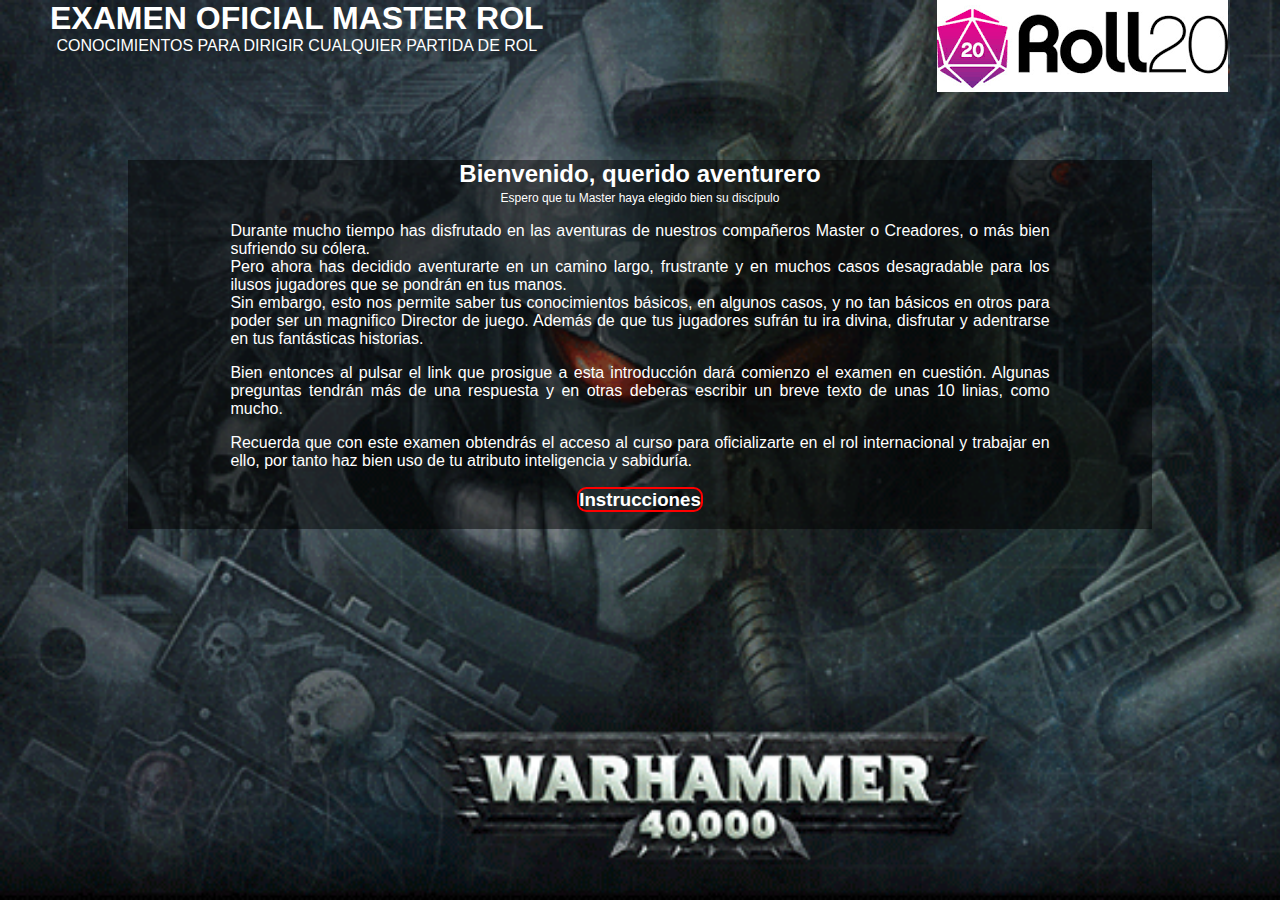
==== Ejercicio14/index.html @ a0049beb "Proyecto examen con correccion" ====
<!DOCTYPE html>
<html>
    <head>
        <title>Formulario: examen</title>
        <meta charset="utf-8">
        <link rel = "stylesheet" type = "text/css" href = "css/style.css">
    </head>
    <body>
        <header>
            <div id = "header">
                <h1>Examen Oficial Master Rol</h1>
                <span>Conocimientos para dirigir cualquier partida de Rol</span>
            </div>
            <div id = "logo">
                <img src = "images/logo.png">
            </div>
        </header>
        <div id = "Presentacion">
            <div id = "titulo">
                <h2>Bienvenido, querido aventurero</h2>
                <span>Espero que tu Master haya elegido bien su discípulo</span>
            </div>
            <div id="Exposicion">
                <p>Durante mucho tiempo has disfrutado en las aventuras de nuestros compañeros Master o Creadores, o más bien sufriendo su cólera.<br>
                    Pero ahora has decidido aventurarte en un camino largo, frustrante y en muchos casos desagradable
                    para los ilusos jugadores que se pondrán en tus manos.<br>
                    Sin embargo, esto nos permite saber tus conocimientos básicos, en algunos casos, y no tan básicos en otros
                    para poder ser un magnifico Director de juego. Además de que tus jugadores sufrán tu ira divina,
                    disfrutar y adentrarse en tus fantásticas historias.</p>
                <p>
                    Bien entonces al pulsar el link que prosigue a esta introducción dará comienzo el
                    examen en cuestión. Algunas preguntas tendrán más de una respuesta y en otras deberas escribir 
                    un breve texto de unas 10 linias, como mucho.</p>
                <p> Recuerda que con este examen obtendrás el acceso al curso
                    para oficializarte en el rol internacional y trabajar en ello,
                    por tanto haz bien uso de tu atributo inteligencia y sabiduría.
                </p>
            </div>
            <div id="ins">
                <h3><a href = "Instrucciones.html">Instrucciones</a></h3>
            </div>
        </div>
    
    </body>
</html>
---- Ejercicio14/css/style.css ----
body{
    background-image: url("../images/warhammer-40000.gif");
    background-repeat: no-repeat;
    background-attachment: fixed;
    background-size: cover;
    font-family: Arial, Helvetica, sans-serif;
    margin: 0;
    color: white;
}

header{
    margin:0;
}
#header{
    float: left;
    width: auto;
    display: block;
    margin: 0 50px;
    text-align: center;
}
#logo{
    float: right;
    width: auto;
    display: block;
    margin: 0 50px;
    text-align: center;
}
#header h1{
    text-transform: uppercase;
    margin: 0;
}
#header span{
    text-transform: uppercase;
}

#Presentacion, #todo, #Final{
    text-align: center;
    position: relative;
    float: left;
    margin: 5% 10%;
    background-color:rgba(0, 0, 0, 0.5);
    width: 80%;
}
#Presentacion #titulo h2{
    margin: 0;
    
}
#Presentacion #titulo span{
    font-size: 0.75em;
}

#Exposicion, #Master, #instrucciones, #informacion, #Despedida{
    text-align: justify;
    width: 80%;
    margin: auto;
}
#ins{
    width:20%;
    text-align: center;
    margin:auto;

}
#ins h3 a{
    text-align: center;
    text-decoration: none;
    border: solid 2px red; 
    border-radius: 0.5em;
}

#ins h3 a:link{
    color:white;
}
#ins h3 a:hover{
    background-color: red;
}
#ins h3 a:visited{
    color: white;
}

#Formulario{
    text-align: center;
    position: relative;
    float: left;
    margin: 1% 10% 5% 10%;
    text-decoration: none;
}

#pregunta1, #pregunta2, #pregunta3, #pregunta4, #pregunta5, #pregunta6, #pregunta7, #pregunta8, #pregunta9, #pregunta10{
    text-align: justify;
    width: 80%;
    margin: 0 152.250px 2% 152.34px;
    background-color:rgba(0, 0, 0, 0.5);
    
}
#pregunta1 ul, #pregunta2 ul, #pregunta3 ul, #pregunta7 ul, #pregunta9 ul, #pregunta10 ul, #personal ul, #adicional ul{
    list-style: none;

}
#pregunta2 #video{
    text-align: center;
}
footer{
    text-align: center;
    display: inline-block;
    width: 100%;
    margin:25% 0 0 0 ;
    background-color:rgba(0, 0, 0, 0.5);
}
footer p{
    width: 30%;
    margin:0;
    display: inline-block;
}

#personal, #adicional{
    display: inline-block;
    margin: 0 5%;

}
footer #personal ul li{
    margin: 5% 0;
}
footer #adicional ul li{
    margin: 15.031px 0;
    width: 100%;

}
footer ul li a{
    text-decoration: none;
    color: aliceblue;
}
#adicional ul li a{
    border: solid 2px red;
    border-radius: 0.5em;
    padding: 5% 0;
}
#personal ul li a:hover{
    color: red;
}
#adicional ul li a:hover{
    background-color: red;
}
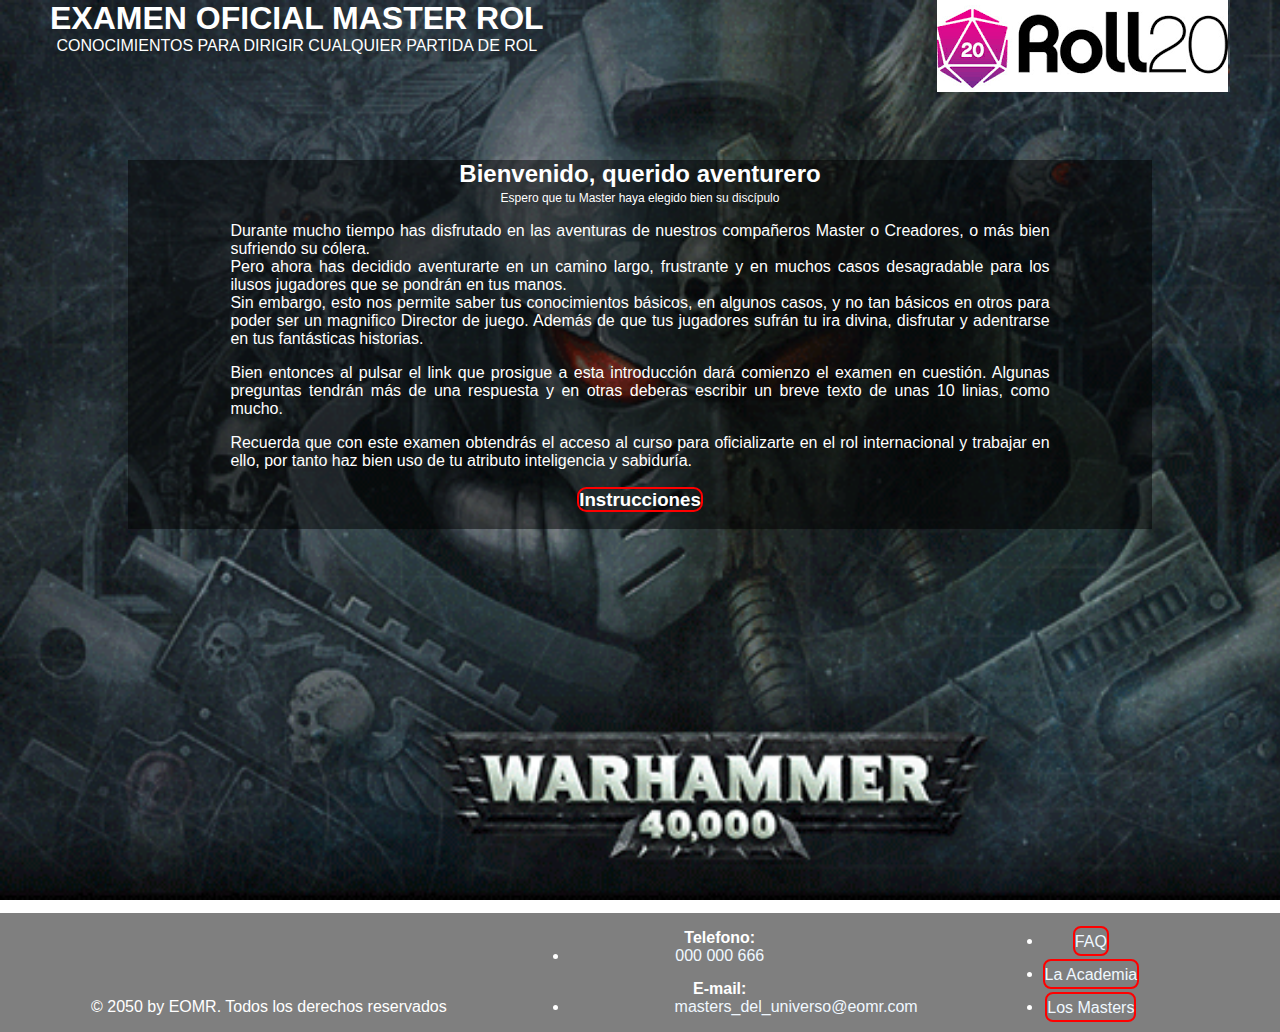
==== commit 45032830: "css actualizado" ====
--- a/Ejercicio14/index.html
+++ b/Ejercicio14/index.html
@@ -40,6 +40,39 @@
                 <h3><a href = "Instrucciones.html">Instrucciones</a></h3>
             </div>
         </div>
-    
+        <footer>
+            <div>
+                <p>&copy; 2050 by EOMR. Todos los derechos reservados</p>
+                <div id="personal">
+                    <ul>
+                        <li>
+                            <p>
+                                <strong>Telefono:</strong>
+                                <a href="tel:000000666">000 000 666</a>
+                            </p>
+                        </li>
+                        <li>
+                            <p>
+                                <strong>E-mail:</strong>
+                                <a href="mailto:masters_del_universo@eomr.com">masters_del_universo@eomr.com</a>
+                            </p>
+                        </li>
+                    </ul>
+                </div>
+                <div id="adicional">
+                    <ul>
+                        <li>
+                            <a href="">FAQ</a>
+                        </li>
+                        <li>
+                            <a href="#">La Academia</a>
+                        </li>
+                        <li>
+                            <a href="?">Los Masters</a>
+                        </li>
+                    </ul>
+                </div>
+            </div>
+        </footer>
     </body>
 </html>--- a/Ejercicio14/css/style.css
+++ b/Ejercicio14/css/style.css
@@ -78,14 +78,120 @@
     color: white;
 }
 
-#Formulario{
+#formulario{
+    display: inline-block;
     text-align: center;
     position: relative;
-    float: left;
     margin: 1% 10% 5% 10%;
     text-decoration: none;
 }
-
+.pregunta{
+    border: 0.2em;
+    border-style: solid;
+    border-radius: .5em;
+    border-color: grey;
+    width: 80%;
+    margin: 0 152.250px 2% 152.34px;
+    background-color: rgba(0, 0, 0, 0.5);
+
+}
+input[type = 'text']{	
+	font-family: 'Varela Round', Arial, sans-serif;
+	font-size: 1.2em;
+}
+.title {
+	font-size: 1.1em;
+}
+.tit {	
+	font-size: 1.14em;
+}
+input[type = 'checkbox']{  
+    margin-top: 2%;
+    font-size: 1.2em;
+}
+input[type = 'radio']{  
+	margin-top: 2%;
+}
+select {
+	font-family: 'Varela Round', Arial, sans-serif;
+	background-color: white;
+	font-size: 1.2em;
+}
+#mult, #mult2 {	
+    padding: 1% 1%;
+}
+option {
+	margin-bottom: 2%;
+	font-size: 1em;
+}
+label {
+	font-size: 1.2em;
+}
+#submit {
+	text-align: center;
+	
+}
+#botonSubmit {
+    background-color: #229a65;
+    border: none;
+    color: white;
+    padding: 15px 32px;
+    text-align: center;
+    text-decoration: none;
+    display: inline-block;
+    background-color: #229a65;
+	border-style: solid;
+    font-size: 16px;
+	border-radius: 10px;
+	border-color: #333333;
+	border-width: 2px;
+}
+#botonSubmit:hover {
+	background-color: #bacc51;
+}
+#crono {
+	z-index: 5;
+	position: fixed;
+	top: 17%;
+	right: 10%;
+	width: 5%;
+	height: 3%;
+	background-color:rgba(0, 0, 0, 0.5);
+	border-style: solid;
+	border-color: #333333;
+	border-width: 5px;
+	border-radius: 10px;
+	font-size: 2em;
+	color:white;
+}
+
+#cronoN {
+	position: absolute;
+	top: 18.5%;
+    right: 2%;
+}
+#nota {
+    border: 0.2em;
+    border-style: solid;
+    border-radius: .5em;
+    border-color: grey;
+    width: 80%;
+    margin: 0 152.250px 2% 152.34px;
+    background-color: rgba(0, 0, 0, 0.5);
+}
+#tit {
+	padding: 0.5%;
+}
+.fa-check:before {
+    content: "\f00c";
+    color: mediumseagreen;
+}
+.fa-times:before {
+    content: "\f00c";
+    color: red;
+}
+
+/*
 #pregunta1, #pregunta2, #pregunta3, #pregunta4, #pregunta5, #pregunta6, #pregunta7, #pregunta8, #pregunta9, #pregunta10{
     text-align: justify;
     width: 80%;
@@ -96,8 +202,8 @@
 #pregunta1 ul, #pregunta2 ul, #pregunta3 ul, #pregunta7 ul, #pregunta9 ul, #pregunta10 ul, #personal ul, #adicional ul{
     list-style: none;
 
-}
-#pregunta2 #video{
+}*/
+#video{
     text-align: center;
 }
 footer{
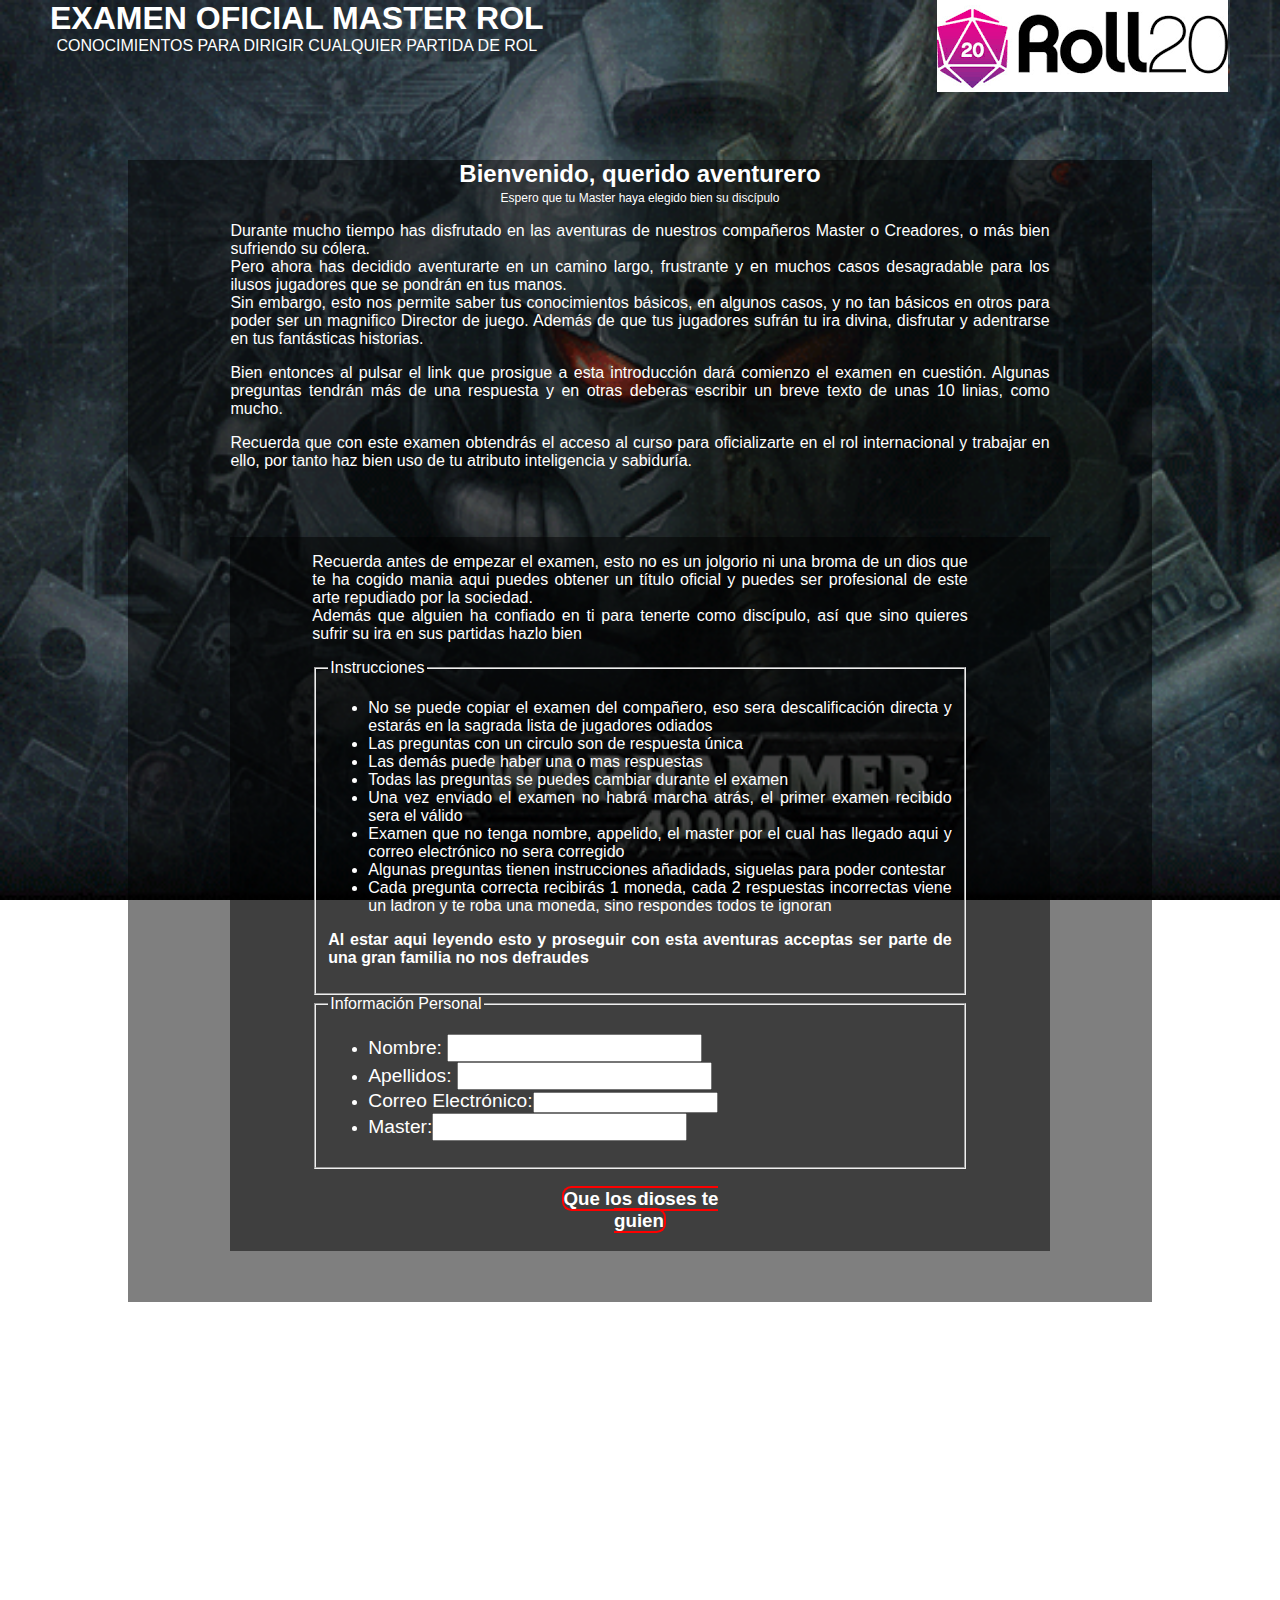
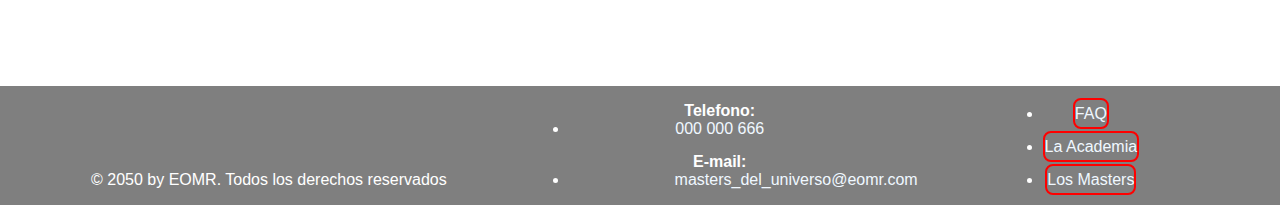
==== commit 5ed5abfe: "cambios para finalizar el proyecto" ====
--- a/Ejercicio14/index.html
+++ b/Ejercicio14/index.html
@@ -36,8 +36,48 @@
                     por tanto haz bien uso de tu atributo inteligencia y sabiduría.
                 </p>
             </div>
-            <div id="ins">
-                <h3><a href = "Instrucciones.html">Instrucciones</a></h3>
+            <div id= "todo">
+                <div id = "Master">
+                    <p>Recuerda antes de empezar el examen, esto no es un jolgorio ni una broma de un dios que te ha cogido mania
+                        aqui puedes obtener un título oficial y puedes ser profesional de este arte repudiado por la sociedad.<br>
+                        Además que alguien ha confiado en ti para tenerte como discípulo, así que sino quieres sufrir su ira en sus partidas
+                        hazlo bien
+                    </p>
+                </div>
+                <div id = "instrucciones">
+                    <fieldset>
+                        <legend>Instrucciones</legend>
+                        <ul>
+                            <li>No se puede copiar el examen del compañero, eso sera descalificación directa y estarás en la sagrada lista de jugadores odiados</li>
+                            <li>Las preguntas con un circulo son de respuesta única</li>
+                            <li>Las demás puede haber una o mas respuestas</li>
+                            <li>Todas las preguntas se puedes cambiar durante el examen</li>
+                            <li>Una vez enviado el examen no habrá marcha atrás, el primer examen recibido sera el válido</li>
+                            <li>Examen que no tenga nombre, appelido, el master por el cual has llegado aqui y correo electrónico no sera corregido</li>
+                            <li>Algunas preguntas tienen instrucciones añadidads, siguelas para poder contestar</li>
+                            <li>Cada pregunta correcta recibirás 1 moneda, cada 2 respuestas incorrectas viene un ladron y te roba
+                                una moneda, sino respondes todos te ignoran
+                            </li>
+                        </ul>
+                        <p><strong>Al estar aqui leyendo esto y proseguir con esta aventuras acceptas ser parte de una gran familia no nos defraudes</strong></p>
+                    </fieldset>
+                </div>
+                <div id = "informacion">
+                    <fieldset>
+                    <legend>Información Personal</legend>
+    
+                    <ul>
+                        <li><label for= "form-name">Nombre: </label><input type="text" name="nombre" id  = "form-name"></li>
+                        <li><label for= "form-surname">Apellidos: </label><input type="text" name="surname" id  = "form-surname"></li>
+                        <li><label for= "form-email">Correo Electrónico:</label><input type= "email" name="Correo Electrónico" id  = "form-email"></li>
+                        <li><label for= "form-master">Master:</label><input type = "text" name= "Master" id  = "form-master"></li>
+                    </ul>
+                    </fieldset>
+                </div>
+                <div id= "ins">
+                    <h3 ><a href = "Formulario.html">Que los dioses te guien</a></h3>
+                </div>
+    
             </div>
         </div>
         <footer>
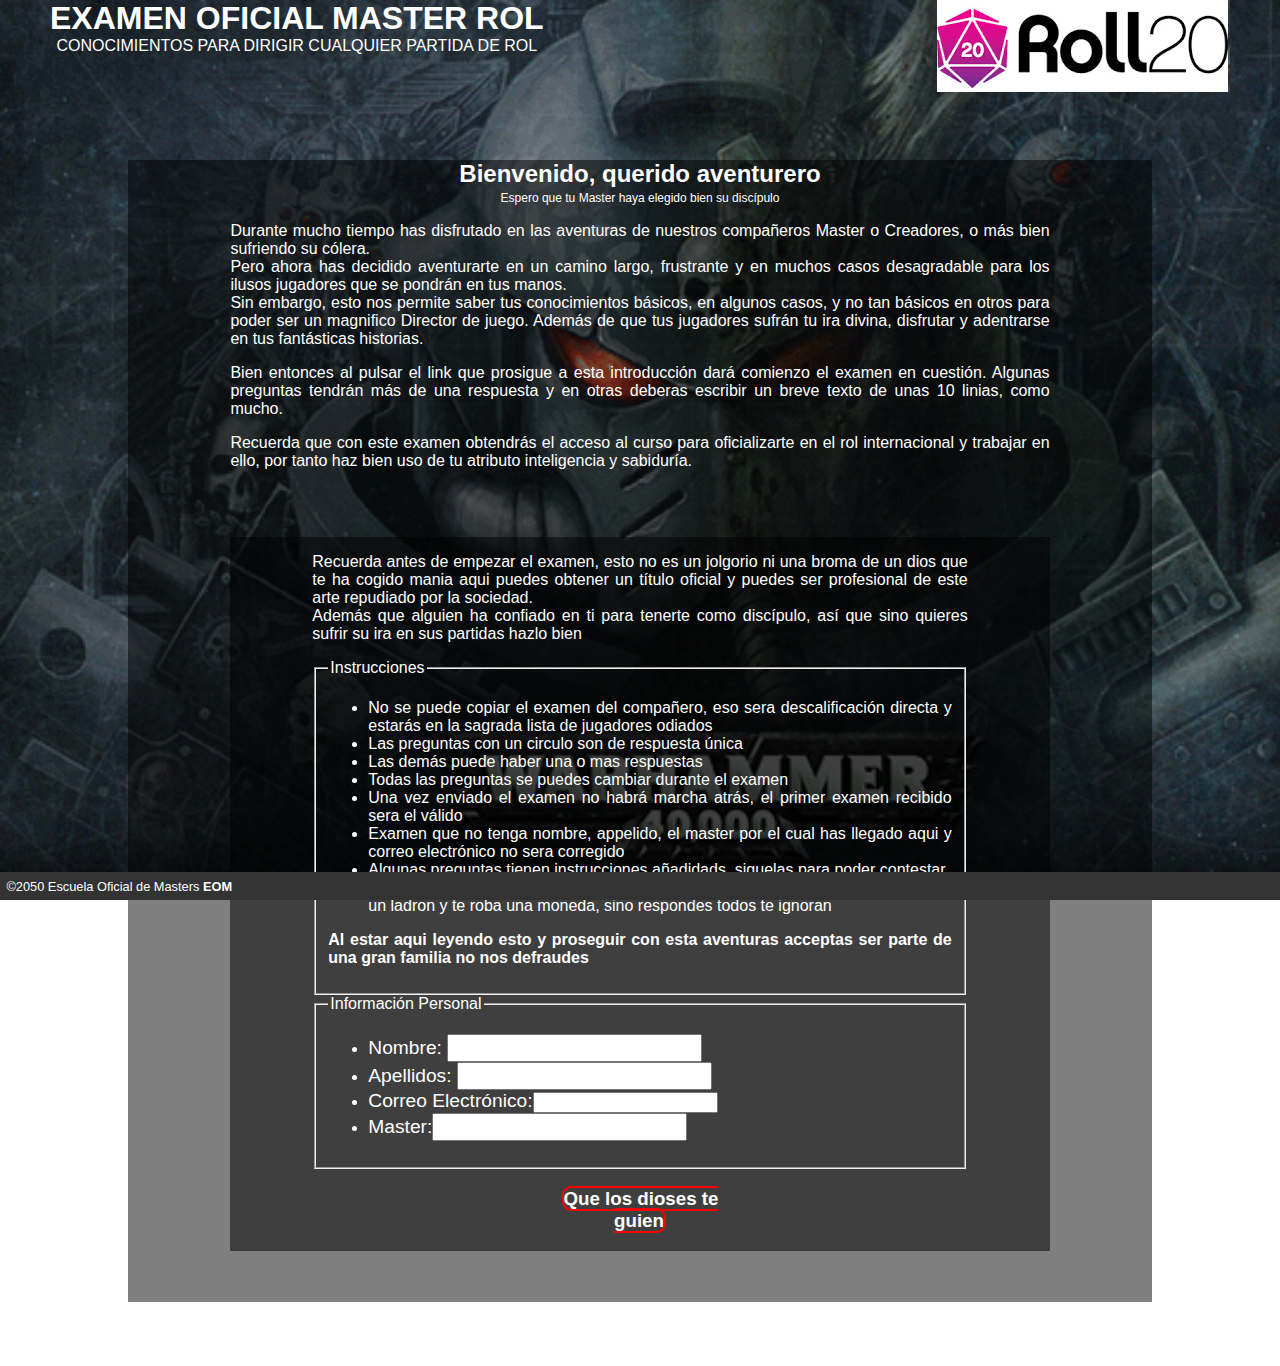
==== commit 102bca4b: "fase final del proyecto responsive" ====
--- a/Ejercicio14/index.html
+++ b/Ejercicio14/index.html
@@ -80,39 +80,6 @@
     
             </div>
         </div>
-        <footer>
-            <div>
-                <p>&copy; 2050 by EOMR. Todos los derechos reservados</p>
-                <div id="personal">
-                    <ul>
-                        <li>
-                            <p>
-                                <strong>Telefono:</strong>
-                                <a href="tel:000000666">000 000 666</a>
-                            </p>
-                        </li>
-                        <li>
-                            <p>
-                                <strong>E-mail:</strong>
-                                <a href="mailto:masters_del_universo@eomr.com">masters_del_universo@eomr.com</a>
-                            </p>
-                        </li>
-                    </ul>
-                </div>
-                <div id="adicional">
-                    <ul>
-                        <li>
-                            <a href="">FAQ</a>
-                        </li>
-                        <li>
-                            <a href="#">La Academia</a>
-                        </li>
-                        <li>
-                            <a href="?">Los Masters</a>
-                        </li>
-                    </ul>
-                </div>
-            </div>
-        </footer>
+        <div id = 'pie'>&#169;2050 Escuela Oficial de Masters <strong>EOM</strong></div>
     </body>
 </html>--- a/Ejercicio14/css/style.css
+++ b/Ejercicio14/css/style.css
@@ -32,6 +32,46 @@
 }
 #header span{
     text-transform: uppercase;
+}
+#barra{
+    z-index: 4;
+    width: 100%;
+    
+    list-style-type: none;
+    margin: 0;
+    padding: 0;
+    overflow: hidden;
+    background-color: rgba(0, 0, 0, 0.5);
+}
+
+#barra li {
+    float: left;
+    
+}
+#barra li a {
+	display: block;
+	padding: 16px;
+	text-align: center;
+}
+#barra li a:link {
+    color: white; 
+    background-color: transparent; 
+    text-decoration: none;
+}
+#barra li a:visited {
+    color: white;
+    background-color: transparent;
+    text-decoration: none;
+}
+#barra li a:hover {
+    color: rgb(230, 184, 173);
+    background-color: #111111;
+    text-decoration: none;
+}
+#barra li a:active {
+    color: lightblue;
+    background-color: transparent;
+    text-decoration: none;
 }
 
 #Presentacion, #todo, #Final{
@@ -191,59 +231,17 @@
     color: red;
 }
 
-/*
-#pregunta1, #pregunta2, #pregunta3, #pregunta4, #pregunta5, #pregunta6, #pregunta7, #pregunta8, #pregunta9, #pregunta10{
-    text-align: justify;
-    width: 80%;
-    margin: 0 152.250px 2% 152.34px;
-    background-color:rgba(0, 0, 0, 0.5);
-    
-}
-#pregunta1 ul, #pregunta2 ul, #pregunta3 ul, #pregunta7 ul, #pregunta9 ul, #pregunta10 ul, #personal ul, #adicional ul{
-    list-style: none;
-
-}*/
 #video{
     text-align: center;
 }
-footer{
-    text-align: center;
-    display: inline-block;
-    width: 100%;
-    margin:25% 0 0 0 ;
-    background-color:rgba(0, 0, 0, 0.5);
-}
-footer p{
-    width: 30%;
-    margin:0;
-    display: inline-block;
-}
-
-#personal, #adicional{
-    display: inline-block;
-    margin: 0 5%;
-
-}
-footer #personal ul li{
-    margin: 5% 0;
-}
-footer #adicional ul li{
-    margin: 15.031px 0;
-    width: 100%;
-
-}
-footer ul li a{
-    text-decoration: none;
-    color: aliceblue;
-}
-#adicional ul li a{
-    border: solid 2px red;
-    border-radius: 0.5em;
-    padding: 5% 0;
-}
-#personal ul li a:hover{
-    color: red;
-}
-#adicional ul li a:hover{
-    background-color: red;
-}
+#pie {
+	z-index: 2;
+	position: fixed;
+	bottom: 0;
+	display: block;
+	width: 100%;
+	padding: 0.5%;
+	background-color: #333333;
+	font-size: 0.8em;
+	color: white;
+}